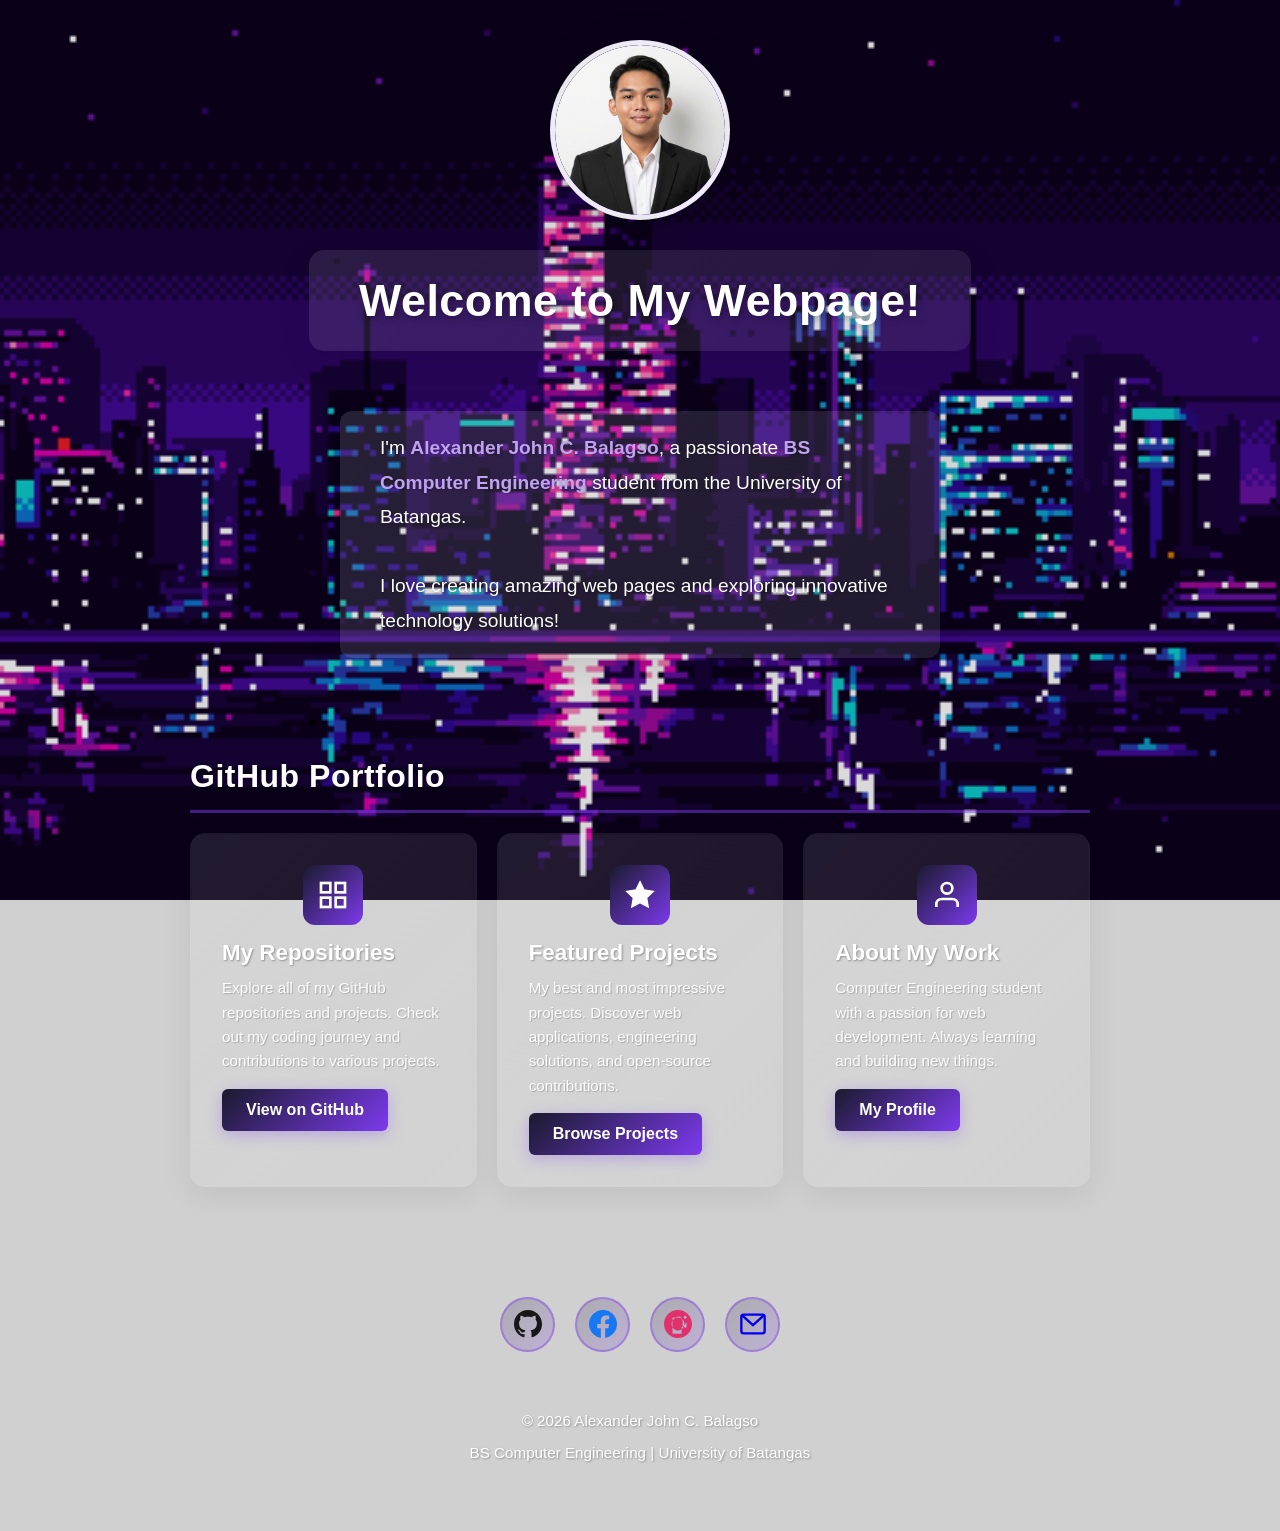
==== Pesonal Webpage/Personal.html @ c740ccb2 "Compiled Activity" ====
<!DOCTYPE html>
<html lang="en">
<head>
  <meta charset="UTF-8">
  <meta name="viewport" content="width=device-width, initial-scale=1.0">
  <title>Alexander John C. Balagso - Portfolio</title>
  <style>
    * {
      margin: 0;
      padding: 0;
      box-sizing: border-box;
    }

    body {
      font-family: "Segoe UI", sans-serif;
      background-image: url('CityViolet.gif');
      background-size: cover;
      background-position: center;
      background-attachment: fixed;
      color: #2c2c2c;
      background-color: #f5f5f5;
    }

    /* Animations */
    @keyframes fadeInDown {
      from {
        opacity: 0;
        transform: translateY(-30px);
      }
      to {
        opacity: 1;
        transform: translateY(0);
      }
    }

    @keyframes fadeInUp {
      from {
        opacity: 0;
        transform: translateY(30px);
      }
      to {
        opacity: 1;
        transform: translateY(0);
      }
    }

    @keyframes slideInLeft {
      from {
        opacity: 0;
        transform: translateX(-50px);
      }
      to {
        opacity: 1;
        transform: translateX(0);
      }
    }

    @keyframes slideInRight {
      from {
        opacity: 0;
        transform: translateX(50px);
      }
      to {
        opacity: 1;
        transform: translateX(0);
      }
    }

    @keyframes bounce {
      0%, 100% {
        transform: translateY(0);
      }
      50% {
        transform: translateY(-10px);
      }
    }

    @keyframes float {
      0%, 100% {
        transform: translateY(0px);
      }
      50% {
        transform: translateY(-20px);
      }
    }

    @keyframes glow {
      0%, 100% {
        box-shadow: 0 0 10px rgba(255, 107, 107, 0.3);
      }
      50% {
        box-shadow: 0 0 30px rgba(255, 107, 107, 0.6);
      }
    }

    .container {
      min-height: 100vh;
      display: flex;
      flex-direction: column;
      align-items: center;
      padding: 40px 20px;
      backdrop-filter: brightness(0.85);
    }

    /* Profile Section */
    .profile-section {
      display : flex;
      flex-direction: column;
      align-items: center;
      justify-content: center;
      text-align: center;
      margin-bottom: 40px;
      animation: fadeInDown 0.8s ease-out;
    }

    .profile-image-wrapper {
      margin-bottom: 30px;
      animation: float 3s ease-in-out infinite;
    }

    .profile-image {
      width: 180px;
      height: 180px;
      border-radius: 50%;
      border: 5px solid rgba(255, 255, 255, 0.9);
      object-fit: cover;
      box-shadow: 0 10px 40px rgba(0, 0, 0, 0.2);
      transition: transform 0.3s ease;
      background: linear-gradient(135deg, #1a1a2e 0%, #7c3aed 100%);
      display: flex;
      align-items: center;
      justify-content: center;
      font-size: 80px;
      position: relative;
      overflow: hidden;
    }

    .profile-image::after {
      content: '';
      position: absolute;
      width: 100%;
      height: 100%;
      background: linear-gradient(180deg, transparent 0%, rgba(0, 0, 0, 0.1) 100%);
    }

    .profile-image:hover {
      transform: scale(1.1);
      animation: glow 1.5s ease-in-out infinite;
      cursor: pointer;
    }



    .profile-image img {
      width: 100%;
      height: 100%;
      border-radius: 50%;
      object-fit: cover;
      position: relative;
      z-index: 1;
    }

    h1 {
      background: linear-gradient(135deg, rgba(255, 255, 255, 0.1), rgba(245, 245, 250, 0.08));
      display: inline-block;
      padding: 25px 50px;
      border-radius: 15px;
      font-size: 2.8em;
      color: #fff;
      text-shadow: 2px 2px 8px rgba(0, 0, 0, 0.4);
      margin-bottom: 20px;
      box-shadow: 0 8px 32px rgba(0, 0, 0, 0.1);
      animation: fadeInDown 0.8s ease-out 0.2s both;
      font-weight: 700;
      letter-spacing: 0.5px;
    }

    .intro-text {
      background: linear-gradient(135deg, rgba(255, 255, 255, 0.12), rgba(245, 245, 245, 0.1));
      display: inline-block;
      padding: 20px 40px;
      border-radius: 12px;
      font-size: 1.2em;
      line-height: 1.8;
      box-shadow: 0 8px 32px rgba(0, 0, 0, 0.1);
      margin-bottom: 30px;
      animation: fadeInUp 0.8s ease-out 0.4s both;
      max-width: 600px;
      color: #fff;
      text-shadow: 1px 1px 3px rgba(0, 0, 0, 0.3);
    }

    .highlight {
      color: #bfa3ef;
      font-weight: bold;
    }

    .program {
      color: #bfa3ef;
      font-weight: bold;
    }

    /* Portfolio Section */
    .portfolio-section {
      width: 100%;
      max-width: 900px;
      margin: 40px 0;
      animation: fadeInUp 0.8s ease-out 0.6s both;
    }

    .section-title {
      font-size: 2em;
      color: #fff;
      text-shadow: 2px 2px 4px rgba(0, 0, 0, 0.3);
      margin: 30px 0 20px;
      padding-bottom: 15px;
      border-bottom: 3px solid rgba(124, 58, 237, 0.5);
      font-weight: 600;
      letter-spacing: 0.5px;
    }

    .portfolio-cards {
      display: grid;
      grid-template-columns: repeat(auto-fit, minmax(280px, 1fr));
      gap: 20px;
      margin-bottom: 40px;
    }

    .portfolio-card {
      background: linear-gradient(135deg, rgba(255, 255, 255, 0.1), rgba(240, 245, 250, 0.08));
      padding: 30px;
      border-radius: 15px;
      box-shadow: 0 8px 32px rgba(0, 0, 0, 0.08);
      transition: all 0.3s ease;
      cursor: pointer;
      border: 2px solid transparent;
      backdrop-filter: blur(10px);
    }

    .portfolio-card:hover {
      transform: translateY(-8px);
      box-shadow: 0 15px 50px rgba(124, 58, 237, 0.15);
      border-color: #7c3aed;
      background: linear-gradient(135deg, rgba(255, 255, 255, 0.15), rgba(245, 248, 255, 0.12));
    }

    .card-icon {
      font-size: 40px;
      margin-bottom: 15px;
      width: 60px;
      height: 60px;
      display: flex;
      align-items: center;
      justify-content: center;
      margin-left: auto;
      margin-right: auto;
      background: linear-gradient(135deg, #1a1a2e 0%, #7c3aed 100%);
      border-radius: 12px;
      color: white;
    }

    .card-icon svg {
      width: 32px;
      height: 32px;
      color: white;
      stroke: white;
    }

    .card-title {
      font-size: 1.4em;
      color: #fff;
      margin-bottom: 10px;
      font-weight: bold;
      text-shadow: 1px 1px 2px rgba(0, 0, 0, 0.3);
    }

    .card-description {
      font-size: 0.95em;
      color: rgba(255, 255, 255, 0.95);
      margin-bottom: 15px;
      line-height: 1.6;
      text-shadow: 1px 1px 1px rgba(0, 0, 0, 0.2);
    }

    .card-link {
      display: inline-block;
      background: linear-gradient(135deg, #1a1a2e 0%, #7c3aed 100%);
      color: white;
      padding: 12px 24px;
      border-radius: 6px;
      text-decoration: none;
      transition: all 0.3s ease;
      font-weight: 600;
      border: none;
      cursor: pointer;
      box-shadow: 0 4px 15px rgba(124, 58, 237, 0.3);
    }

    .card-link:hover {
      transform: translateY(-2px);
      box-shadow: 0 8px 25px rgba(124, 58, 237, 0.5);
    }

    /* Social Links */
    .social-links {
      display: flex;
      gap: 20px;
      justify-content: center;
      align-items: center;
      flex-wrap: wrap;
      margin: 30px 0;
      animation: fadeInUp 0.8s ease-out 0.8s both;
    }

    .social-links a {
      display: inline-flex;
      align-items: center;
      justify-content: center;
      width: 55px;
      height: 55px;
      border-radius: 50%;
      background: linear-gradient(135deg, rgba(26, 26, 46, 0.2), rgba(124, 58, 237, 0.2));
      transition: all 0.3s ease;
      text-decoration: none;
      cursor: pointer;
      border: 2px solid rgba(124, 58, 237, 0.4);
      backdrop-filter: blur(10px);
    }

    .social-links a:hover {
      transform: translateY(-8px) scale(1.15);
      background: linear-gradient(135deg, rgba(26, 26, 46, 0.4), rgba(124, 58, 237, 0.4));
      border-color: rgba(124, 58, 237, 0.8);
      box-shadow: 0 10px 30px rgba(124, 58, 237, 0.3);
    }

    .social-links a svg {
      width: 28px;
      height: 28px;
      transition: filter 0.3s ease;
    }

    .social-links a:hover svg {
      filter: brightness(1.3);
    }

    footer {
      width: 100%;
      text-align: center;
      padding: 30px 20px;
      color: #fff;
      font-size: 0.95em;
      text-shadow: 1px 1px 2px rgba(0, 0, 0, 0.3);
      animation: fadeInUp 0.8s ease-out 1s both;
    }

    .footer-content {
      display: flex;
      flex-direction: column;
      align-items: center;
      gap: 15px;
    }

    @media (max-width: 768px) {
      .container {
        padding: 20px 15px;
      }

      h1 {
        font-size: 2em;
        padding: 20px 30px;
      }

      .intro-text {
        font-size: 1em;
        padding: 15px 25px;
      }

      .section-title {
        font-size: 1.6em;
      }

      .portfolio-cards {
        grid-template-columns: 1fr;
      }

      .profile-image {
        width: 150px;
        height: 150px;
        font-size: 60px;
      }

      .social-links a {
        width: 48px;
        height: 48px;
      }

      .social-links a svg {
        width: 24px;
        height: 24px;
      }
    }
  </style>
</head>
<body>
  <div class="container">
    <!-- Profile Section -->
    <div class="profile-section">
      <div class="profile-image-wrapper">
        <div class="profile-image">
          <!-- Place your profile image file (e.g., profile.jpg) in the same folder -->
          <img src="Profile.png" alt="Profile">
        </div>
      </div>
      <h1>Welcome to My Webpage!</h1>
    </div>

    <!-- Intro Text -->
    <div class="intro-text">
      <p>I'm <span class="highlight">Alexander John C. Balagso</span>, a passionate 
        <span class="program">BS Computer Engineering</span> student from the University of Batangas.<br>
        <br>I love creating amazing web pages and exploring innovative technology solutions!</p>
    </div>

    <!-- GitHub Portfolio Section -->
    <div class="portfolio-section">
      <h2 class="section-title">GitHub Portfolio</h2>
      <div class="portfolio-cards">
        <div class="portfolio-card">
          <div class="card-icon">
            <svg viewBox="0 0 24 24" fill="none" stroke="currentColor" stroke-width="2">
              <rect x="3" y="3" width="7" height="7"></rect>
              <rect x="14" y="3" width="7" height="7"></rect>
              <rect x="14" y="14" width="7" height="7"></rect>
              <rect x="3" y="14" width="7" height="7"></rect>
            </svg>
          </div>
          <div class="card-title">My Repositories</div>
          <div class="card-description">
            Explore all of my GitHub repositories and projects. Check out my coding journey and contributions to various projects.
          </div>
          <a href="https://github.com/Comp-Alex?tab=repositories" target="_blank" class="card-link">View on GitHub</a>
        </div>
        <div class="portfolio-card">
          <div class="card-icon">
            <svg viewBox="0 0 24 24" fill="currentColor">
              <path d="M12 2l3.09 6.26L22 9.27l-5 4.87 1.18 6.88L12 17.77l-6.18 3.25L7 14.14 2 9.27l6.91-1.01L12 2z"/>
            </svg>
          </div>
          <div class="card-title">Featured Projects</div>
          <div class="card-description">
            My best and most impressive projects. Discover web applications, engineering solutions, and open-source contributions.
          </div>
          <a href="https://github.com/Comp-Alex/LabScentique" target="_blank" class="card-link">Browse Projects</a>
        </div>
        <div class="portfolio-card">
          <div class="card-icon">
            <svg viewBox="0 0 24 24" fill="none" stroke="currentColor" stroke-width="2">
              <path d="M20 21v-2a4 4 0 0 0-4-4H8a4 4 0 0 0-4 4v2"></path>
              <circle cx="12" cy="7" r="4"></circle>
            </svg>
          </div>
          <div class="card-title">About My Work</div>
          <div class="card-description">
            Computer Engineering student with a passion for web development. Always learning and building new things.
          </div>
          <a href="https://github.com/Comp-Alex" target="_blank" class="card-link">My Profile</a>
        </div>
      </div>
    </div>

    <!-- Social Links -->
    <div class="social-links">
      <a href="https://github.com/Comp-Alex" target="_blank" title="GitHub">
        <svg viewBox="0 0 24 24" fill="#181717" xmlns="http://www.w3.org/2000/svg">
          <path d="M12 0c-6.626 0-12 5.373-12 12 0 5.302 3.438 9.8 8.207 11.387.599.111.793-.261.793-.577v-2.234c-3.338.726-4.033-1.416-4.033-1.416-.546-1.387-1.333-1.756-1.333-1.756-1.089-.745.083-.729.083-.729 1.205.084 1.839 1.237 1.839 1.237 1.07 1.834 2.807 1.304 3.492.997.107-.775.418-1.305.762-1.604-2.665-.305-5.467-1.334-5.467-5.931 0-1.311.469-2.381 1.236-3.221-.124-.303-.535-1.524.117-3.176 0 0 1.008-.322 3.301 1.23.957-.266 1.983-.399 3.003-.404 1.02.005 2.047.138 3.006.404 2.291-1.552 3.297-1.23 3.297-1.23.653 1.653.242 2.874.118 3.176.77.84 1.235 1.911 1.235 3.221 0 4.609-2.807 5.624-5.479 5.921.43.372.823 1.102.823 2.222v3.293c0 .319.192.694.801.576 4.765-1.589 8.199-6.086 8.199-11.386 0-6.627-5.373-12-12-12z"/>
        </svg>
      </a>
      <a href="https://www.facebook.com/Alexsu19" target="_blank" title="Facebook">
        <svg viewBox="0 0 24 24" fill="#1877F2" xmlns="http://www.w3.org/2000/svg">
          <path d="M24 12.073c0-6.627-5.373-12-12-12s-12 5.373-12 12c0 5.99 4.388 10.954 10.125 11.854v-8.385H7.078v-3.47h3.047V9.43c0-3.007 1.792-4.669 4.533-4.669 1.312 0 2.686.235 2.686.235v2.953H15.83c-1.491 0-1.956.925-1.956 1.874v2.25h3.328l-.532 3.47h-2.796v8.385C19.612 23.027 24 18.062 24 12.073z"/>
        </svg>
      </a>
      <a href="https://www.instagram.com/alexander_balagso" target="_blank" title="Instagram">
        <svg viewBox="0 0 24 24" fill="#E1306C" xmlns="http://www.w3.org/2000/svg">
          <path d="M12 0C5.373 0 0 5.373 0 12s5.373 12 12 12 12-5.373 12-12S18.627 0 12 0m5.521 12c0 3.065-2.456 5.521-5.521 5.521s-5.521-2.456-5.521-5.521 2.456-5.521 5.521-5.521 5.521 2.456 5.521 5.521m1.886-5.729c0 .715-.58 1.295-1.295 1.295-.715 0-1.295-.58-1.295-1.295 0-.715.58-1.295 1.295-1.295.715 0 1.295.58 1.295 1.295m2.249 1.307h-2.234v5.939c0 1.089-.296 1.688-1.003 1.688-.593 0-.939-.354-1.088-.702h-2.197v5.851H7.28V6.374h2.232v.844a3.136 3.136 0 0 1 2.832-1.551c2.063 0 3.608 1.349 3.608 4.256v4.955z"/>
        </svg>
      </a>
      <a href="mailto:alexanderjohnbalagso8@gmail.com" target="_blank" title="Gmail">
        <svg viewBox="0 0 24 24" fill="none" stroke="currentColor" stroke-width="2">
          <rect x="2" y="4" width="20" height="16" rx="2"></rect>
          <path d="M22 4 L12 13 L2 4"></path>
        </svg>
      </a>
    </div>

    <!-- Footer -->
    <footer>
      <div class="footer-content">
        <div>© 2026 Alexander John C. Balagso</div>
        <div>BS Computer Engineering | University of Batangas</div>
      </div>
    </footer>
  </div>

  <script>
    function loadProfileImage(event) {
      const file = event.target.files[0];
      if (file) {
        const reader = new FileReader();
        reader.onload = function(e) {
          const profileImg = document.getElementById('profileImg');
          profileImg.src = e.target.result;
          profileImg.style.display = 'block';
          
          // Save to localStorage
          localStorage.setItem('profileImage', e.target.result);
        };
        reader.readAsDataURL(file);
      }
    }

    // Load profile image from localStorage on page load
    window.addEventListener('load', function() {
      const savedImage = localStorage.getItem('profileImage');
      if (savedImage) {
        const profileImg = document.getElementById('profileImg');
        profileImg.src = savedImage;
        profileImg.style.display = 'block';
      }
    });
  </script>
</body>
</html>
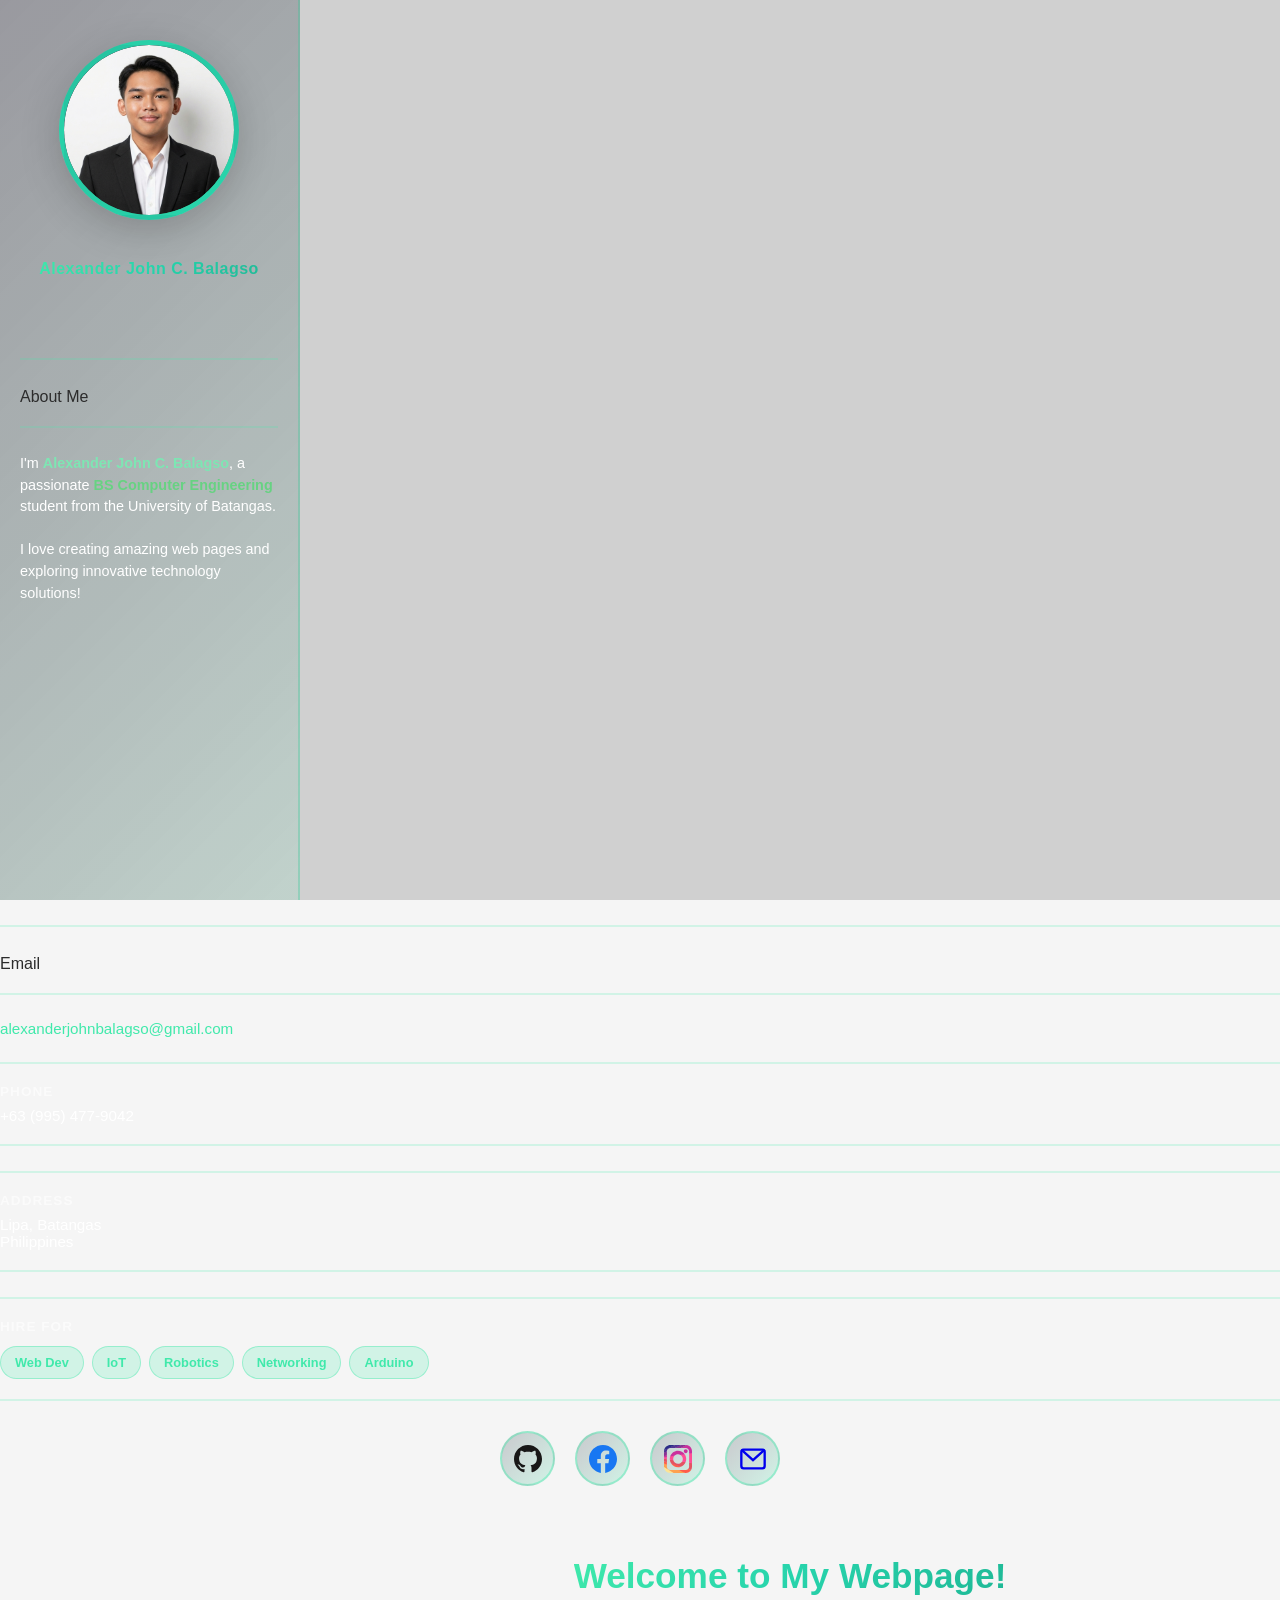
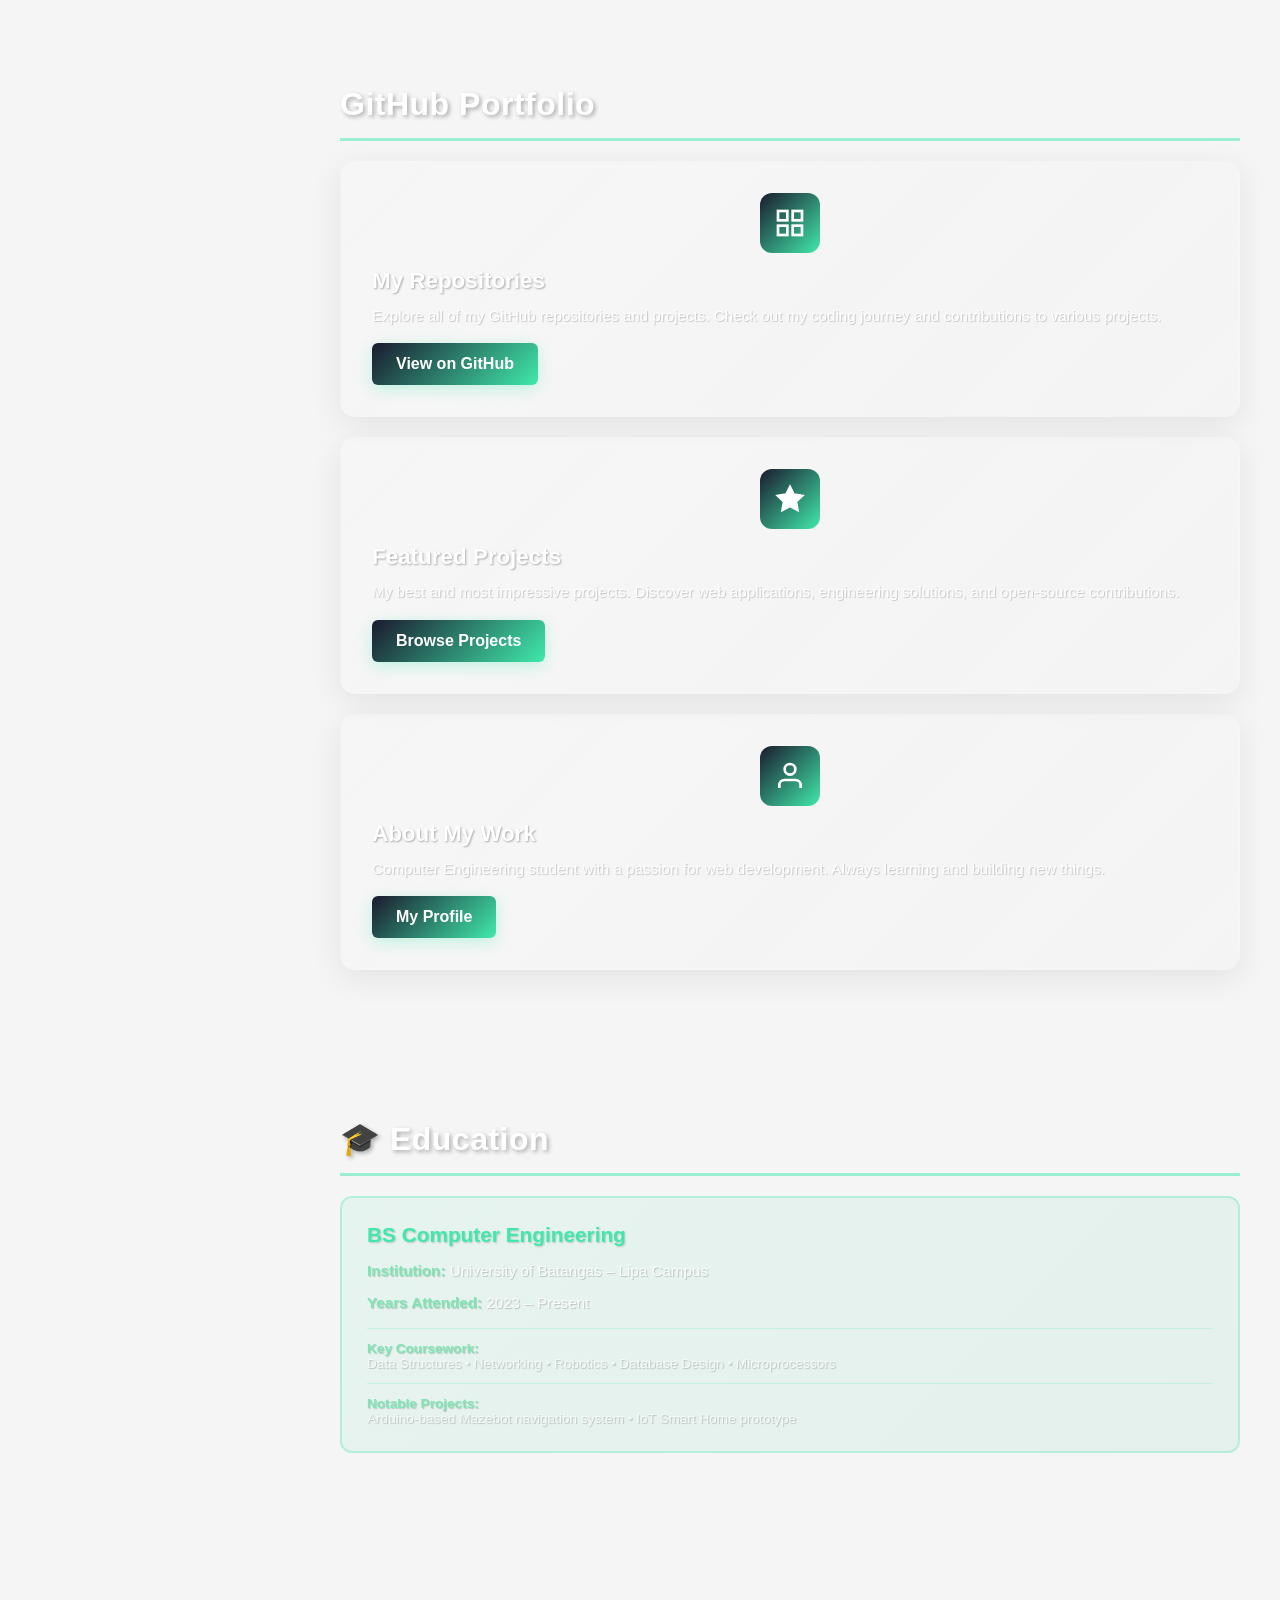
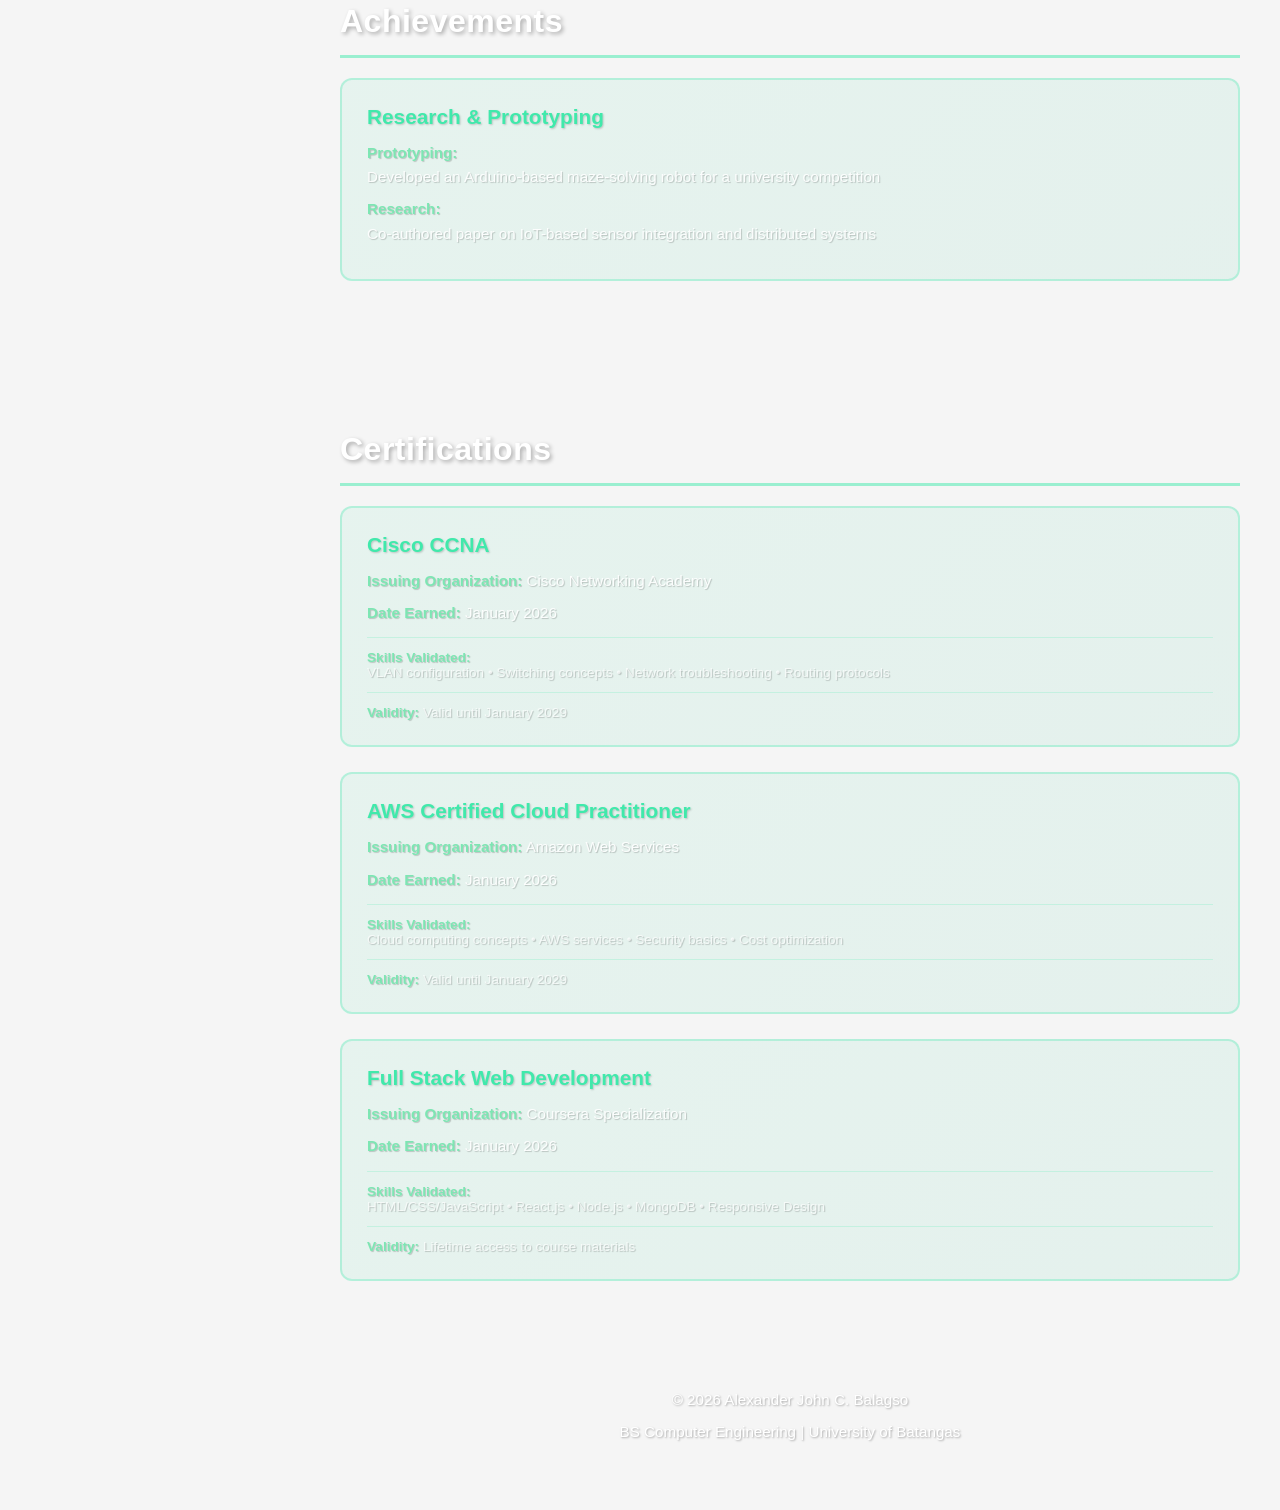
==== commit b15d22c6: "UI changes and Personal info update" ====
--- a/Pesonal Webpage/Personal.html
+++ b/Pesonal Webpage/Personal.html
@@ -13,7 +13,7 @@
 
     body {
       font-family: "Segoe UI", sans-serif;
-      background-image: url('CityViolet.gif');
+      background-image: url('Green3D.gif');
       background-size: cover;
       background-position: center;
       background-attachment: fixed;
@@ -86,20 +86,82 @@
 
     @keyframes glow {
       0%, 100% {
-        box-shadow: 0 0 10px rgba(255, 107, 107, 0.3);
+        box-shadow: 0 0 10px rgba(84, 179, 131, 0.3);
       }
       50% {
-        box-shadow: 0 0 30px rgba(255, 107, 107, 0.6);
+        box-shadow: 0 0 30px rgba(49, 162, 111, 0.6);
       }
     }
 
     .container {
+      min-height: 100vh;
+      display: flex;
+      backdrop-filter: brightness(0.85);
+    }
+
+    /* Sidebar */
+    .sidebar {
+      width: 300px;
+      min-height: 100vh;
+      position: flexed;
+      flex-direction: column;
+      overflow-y: auto;
+      left: 0;
+      top: 0;
+      overflow-y: auto;
+      padding: 40px 20px;
+      background: linear-gradient(135deg, rgba(26, 26, 46, 0.3), rgba(64, 233, 171, 0.1));
+      border-right: 2px solid rgba(64, 233, 171, 0.3);
+      backdrop-filter: blur(10px);
+      z-index: 100;
+      display: flex;
+      flex-direction: column;
+    }
+
+    .sidebar::-webkit-scrollbar {
+      width: 6px;
+    }
+
+    .sidebar::-webkit-scrollbar-track {
+      background: transparent;
+    }
+
+    .sidebar::-webkit-scrollbar-thumb {
+      background: rgba(64, 233, 171, 0.3);
+      border-radius: 3px;
+    }
+
+    .sidebar::-webkit-scrollbar-thumb:hover {
+      background: rgba(64, 233, 171, 0.5);
+    }
+
+    /* Main Content */
+    .main-content {
+      margin-left: 300px;
+      width: calc(100% - 300px);
       min-height: 100vh;
       display: flex;
       flex-direction: column;
       align-items: center;
       padding: 40px 20px;
-      backdrop-filter: brightness(0.85);
+      overflow-y: auto;
+    }
+
+    .main-content::-webkit-scrollbar {
+      width: 8px;
+    }
+
+    .main-content::-webkit-scrollbar-track {
+      background: transparent;
+    }
+
+    .main-content::-webkit-scrollbar-thumb {
+      background: rgba(64, 233, 171, 0.3);
+      border-radius: 4px;
+    }
+
+    .main-content::-webkit-scrollbar-thumb:hover {
+      background: rgba(64, 233, 171, 0.5);
     }
 
     /* Profile Section */
@@ -109,8 +171,11 @@
       align-items: center;
       justify-content: center;
       text-align: center;
-      margin-bottom: 40px;
       animation: fadeInDown 0.8s ease-out;
+    }
+
+    .sidebar .profile-section {
+      margin-bottom: 30px;
     }
 
     .profile-image-wrapper {
@@ -122,11 +187,11 @@
       width: 180px;
       height: 180px;
       border-radius: 50%;
-      border: 5px solid rgba(255, 255, 255, 0.9);
+      border: 5px solid rgba(39, 212, 172, 0.9);
       object-fit: cover;
       box-shadow: 0 10px 40px rgba(0, 0, 0, 0.2);
       transition: transform 0.3s ease;
-      background: linear-gradient(135deg, #1a1a2e 0%, #7c3aed 100%);
+      background: linear-gradient(135deg, #1a1a2e 0%, #40e9ab 100%);
       display: flex;
       align-items: center;
       justify-content: center;
@@ -161,18 +226,117 @@
     }
 
     h1 {
-      background: linear-gradient(135deg, rgba(255, 255, 255, 0.1), rgba(245, 245, 250, 0.08));
+      background: transparent;
       display: inline-block;
       padding: 25px 50px;
       border-radius: 15px;
       font-size: 2.8em;
-      color: #fff;
-      text-shadow: 2px 2px 8px rgba(0, 0, 0, 0.4);
+      background: linear-gradient(135deg, #40e9ab 0%, #27d4ac 50%, #1fb896 100%);
+      -webkit-background-clip: text;
+      -webkit-text-fill-color: transparent;
+      background-clip: text;
+      text-shadow: none;
       margin-bottom: 20px;
-      box-shadow: 0 8px 32px rgba(0, 0, 0, 0.1);
+      box-shadow: none;
       animation: fadeInDown 0.8s ease-out 0.2s both;
       font-weight: 700;
       letter-spacing: 0.5px;
+    }
+
+    .sidebar h1 {
+      font-size: 1em;
+      padding: 10px 0;
+      margin-bottom: 15px;
+      white-space: nowrap;
+      overflow: hidden;
+      text-overflow: ellipsis;
+    }
+
+    /* Sidebar Info */
+    .sidebar-info {
+      margin: 25px 0;
+      padding: 20px 0;
+      border-top: 2px solid rgba(64, 233, 171, 0.2);
+      border-bottom: 2px solid rgba(64, 233, 171, 0.2);
+    }
+
+    .sidebar-info:first-of-type {
+      border-top: none;
+    }
+
+    .info-label {
+      font-size: 0.85em;
+      color: rgba(255, 255, 255, 0.6);
+      text-transform: uppercase;
+      letter-spacing: 1px;
+      margin-bottom: 8px;
+      font-weight: 600;
+    }
+
+    .info-content {
+      font-size: 0.95em;
+      color: #fff;
+      word-break: break-word;
+    }
+
+    .info-content a {
+      color: #40e9ab;
+      text-decoration: none;
+      transition: color 0.3s ease;
+    }
+
+    .info-content a:hover {
+      color: #7de6b3;
+      text-decoration: underline;
+    }
+
+    .hire-tags {
+      margin-top: 25px;
+    }
+
+    .hire-tags .info-label {
+      margin-bottom: 12px;
+    }
+
+    .tag-list {
+      display: flex;
+      flex-wrap: wrap;
+      gap: 8px;
+    }
+
+    .hire-tag {
+      background: rgba(64, 233, 171, 0.2);
+      border: 1px solid rgba(64, 233, 171, 0.4);
+      color: #40e9ab;
+      padding: 8px 14px;
+      border-radius: 20px;
+      font-size: 0.8em;
+      font-weight: 600;
+      transition: all 0.3s ease;
+    }
+
+    .hire-tag:hover {
+      background: rgba(64, 233, 171, 0.35);
+      border-color: rgba(64, 233, 171, 0.7);
+      box-shadow: 0 0 15px rgba(64, 233, 171, 0.2);
+    }
+
+    /* Sidebar Social Links */
+    .sidebar .social-links {
+      margin-top: 25px;
+      margin-bottom: 0;
+      animation: none;
+      gap: 12px;
+    }
+
+    .sidebar .social-links a {
+      width: 45px;
+      height: 45px;
+    }
+
+    .sidebar .social-links a svg {
+      width: 22px;
+      height: 22px;
     }
 
     .intro-text {
@@ -191,12 +355,12 @@
     }
 
     .highlight {
-      color: #bfa3ef;
+      color: #7de6b3;
       font-weight: bold;
     }
 
     .program {
-      color: #bfa3ef;
+      color: #67d282;
       font-weight: bold;
     }
 
@@ -214,16 +378,28 @@
       text-shadow: 2px 2px 4px rgba(0, 0, 0, 0.3);
       margin: 30px 0 20px;
       padding-bottom: 15px;
-      border-bottom: 3px solid rgba(124, 58, 237, 0.5);
+      border-bottom: 3px solid rgba(64, 233, 171, 0.5);
       font-weight: 600;
       letter-spacing: 0.5px;
     }
 
     .portfolio-cards {
       display: grid;
-      grid-template-columns: repeat(auto-fit, minmax(280px, 1fr));
+      grid-template-columns: 1fr;
       gap: 20px;
       margin-bottom: 40px;
+    }
+
+    .portfolio-cards .portfolio-card:nth-child(1) {
+      transform: rotate(0deg);
+    }
+
+    .portfolio-cards .portfolio-card:nth-child(2) {
+      transform: rotate(0deg);
+    }
+
+    .portfolio-cards .portfolio-card:nth-child(3) {
+      transform: rotate(0deg);
     }
 
     .portfolio-card {
@@ -239,8 +415,8 @@
 
     .portfolio-card:hover {
       transform: translateY(-8px);
-      box-shadow: 0 15px 50px rgba(124, 58, 237, 0.15);
-      border-color: #7c3aed;
+      box-shadow: 0 15px 50px rgba(64, 233, 171, 0.15);
+      border-color: #40e9ab;
       background: linear-gradient(135deg, rgba(255, 255, 255, 0.15), rgba(245, 248, 255, 0.12));
     }
 
@@ -254,7 +430,7 @@
       justify-content: center;
       margin-left: auto;
       margin-right: auto;
-      background: linear-gradient(135deg, #1a1a2e 0%, #7c3aed 100%);
+      background: linear-gradient(135deg, #1a1a2e 0%, #40e9ab 100%);
       border-radius: 12px;
       color: white;
     }
@@ -284,7 +460,7 @@
 
     .card-link {
       display: inline-block;
-      background: linear-gradient(135deg, #1a1a2e 0%, #7c3aed 100%);
+      background: linear-gradient(135deg, #1a1a2e 0%, #40e9ab 100%);
       color: white;
       padding: 12px 24px;
       border-radius: 6px;
@@ -293,12 +469,12 @@
       font-weight: 600;
       border: none;
       cursor: pointer;
-      box-shadow: 0 4px 15px rgba(124, 58, 237, 0.3);
+      box-shadow: 0 4px 15px rgba(64, 233, 171, 0.3);
     }
 
     .card-link:hover {
       transform: translateY(-2px);
-      box-shadow: 0 8px 25px rgba(124, 58, 237, 0.5);
+      box-shadow: 0 8px 25px rgba(64, 233, 171, 0.5);
     }
 
     /* Social Links */
@@ -319,19 +495,19 @@
       width: 55px;
       height: 55px;
       border-radius: 50%;
-      background: linear-gradient(135deg, rgba(26, 26, 46, 0.2), rgba(124, 58, 237, 0.2));
+      background: linear-gradient(135deg, rgba(26, 26, 46, 0.2), rgba(64, 233, 171, 0.2));
       transition: all 0.3s ease;
       text-decoration: none;
       cursor: pointer;
-      border: 2px solid rgba(124, 58, 237, 0.4);
+      border: 2px solid rgba(64, 233, 171, 0.4);
       backdrop-filter: blur(10px);
     }
 
     .social-links a:hover {
       transform: translateY(-8px) scale(1.15);
-      background: linear-gradient(135deg, rgba(26, 26, 46, 0.4), rgba(124, 58, 237, 0.4));
-      border-color: rgba(124, 58, 237, 0.8);
-      box-shadow: 0 10px 30px rgba(124, 58, 237, 0.3);
+      background: linear-gradient(135deg, rgba(26, 26, 46, 0.4), rgba(64, 233, 171, 0.4));
+      border-color: rgba(64, 233, 171, 0.8);
+      box-shadow: 0 10px 30px rgba(64, 233, 171, 0.3);
     }
 
     .social-links a svg {
@@ -361,9 +537,129 @@
       gap: 15px;
     }
 
+    /* Detail Sections */
+    .detail-section {
+      width: 100%;
+      max-width: 900px;
+      margin: 40px 0;
+      animation: fadeInUp 0.8s ease-out 0.6s both;
+    }
+
+    .detail-cards {
+      display: grid;
+      grid-template-columns: 1fr;
+      gap: 20px;
+      margin-bottom: 40px;
+    }
+
+    .detail-cards .detail-card:nth-child(1) {
+      transform: rotate( 0deg);
+    }
+
+    .detail-cards .detail-card:nth-child(2) {
+      transform: rotate( 0deg);
+    }
+
+    .detail-cards .detail-card:nth-child(3) {
+      transform: rotate(0deg);
+    }
+
+    .certifications-cards {
+      display: grid;
+      grid-template-columns: 1fr;
+      gap: 25px;
+      margin-bottom: 40px;
+    }
+
+    .certifications-cards .detail-card:nth-child(1) {
+      transform: rotate( 0deg);
+    }
+
+    .certifications-cards .detail-card:nth-child(2) {
+      transform: rotate( 0deg);
+    }
+
+    .certifications-cards .detail-card:nth-child(3) {
+      transform: rotate(0deg);
+    }
+
+    .detail-card {
+      background: linear-gradient(135deg, rgba(64, 233, 171, 0.08), rgba(40, 200, 150, 0.08));
+      border: 2px solid rgba(64, 233, 171, 0.3);
+      padding: 25px;
+      border-radius: 12px;
+      backdrop-filter: blur(10px);
+      transition: all 0.3s ease;
+      cursor: pointer;
+    }
+
+    .detail-card:hover {
+      transform: translateY(-5px);
+      border-color: rgba(64, 233, 171, 0.6);
+      background: linear-gradient(135deg, rgba(64, 233, 171, 0.12), rgba(40, 200, 150, 0.12));
+      box-shadow: 0 10px 40px rgba(64, 233, 171, 0.15);
+    }
+
+    .detail-card h3 {
+      font-size: 1.3em;
+      color: #40e9ab;
+      margin-bottom: 12px;
+      font-weight: 700;
+      text-shadow: 1px 1px 2px rgba(0, 0, 0, 0.2);
+    }
+
+    .detail-card p {
+      font-size: 0.95em;
+      color: rgba(255, 255, 255, 0.9);
+      margin-bottom: 8px;
+      line-height: 1.6;
+      text-shadow: 1px 1px 1px rgba(0, 0, 0, 0.2);
+    }
+
+    .detail-card strong {
+      color: #7de6b3;
+      font-weight: 600;
+    }
+
+    .detail-label {
+      font-size: 0.85em;
+      color: rgba(255, 255, 255, 0.7);
+      margin-top: 12px;
+      padding-top: 12px;
+      border-top: 1px solid rgba(64, 233, 171, 0.2);
+      text-shadow: 1px 1px 1px rgba(0, 0, 0, 0.2);
+    }
+
+    .badge {
+      display: inline-block;
+      background: rgba(64, 233, 171, 0.2);
+      border: 1px solid rgba(64, 233, 171, 0.4);
+      color: #40e9ab;
+      padding: 6px 12px;
+      border-radius: 20px;
+      font-size: 0.85em;
+      margin: 5px 5px 5px 0;
+      font-weight: 600;
+    }
+
     @media (max-width: 768px) {
+      .sidebar {
+        width: 100%;
+        height: auto;
+        position: static;
+        padding: 20px 15px;
+        border-right: none;
+        border-bottom: 2px solid rgba(64, 233, 171, 0.3);
+      }
+
+      .main-content {
+        margin-left: 0;
+        width: 100%;
+        padding: 20px 15px;
+      }
+
       .container {
-        padding: 20px 15px;
+        flex-direction: column;
       }
 
       h1 {
@@ -371,6 +667,10 @@
         padding: 20px 30px;
       }
 
+      .sidebar h1 {
+        font-size: 1.4em;
+      }
+
       .intro-text {
         font-size: 1em;
         padding: 15px 25px;
@@ -381,6 +681,14 @@
       }
 
       .portfolio-cards {
+        grid-template-columns: 1fr;
+      }
+
+      .detail-cards {
+        grid-template-columns: 1fr;
+      }
+
+      .certifications-cards {
         grid-template-columns: 1fr;
       }
 
@@ -404,28 +712,134 @@
 </head>
 <body>
   <div class="container">
-    <!-- Profile Section -->
-    <div class="profile-section">
-      <div class="profile-image-wrapper">
-        <div class="profile-image">
-          <!-- Place your profile image file (e.g., profile.jpg) in the same folder -->
-          <img src="Profile.png" alt="Profile">
-        </div>
-      </div>
-      <h1>Welcome to My Webpage!</h1>
-    </div>
-
-    <!-- Intro Text -->
-    <div class="intro-text">
-      <p>I'm <span class="highlight">Alexander John C. Balagso</span>, a passionate 
-        <span class="program">BS Computer Engineering</span> student from the University of Batangas.<br>
-        <br>I love creating amazing web pages and exploring innovative technology solutions!</p>
-    </div>
-
-    <!-- GitHub Portfolio Section -->
-    <div class="portfolio-section">
-      <h2 class="section-title">GitHub Portfolio</h2>
-      <div class="portfolio-cards">
+    <!-- Sidebar -->
+    <aside class="sidebar">
+      <!-- Profile Section -->
+      <div class="profile-section">
+        <div class="profile-image-wrapper">
+          <div class="profile-image">
+            <img src="Profile.png" alt="Profile">
+          </div>
+        </div>
+        <h1>Alexander John C. Balagso</h1>
+      </div>
+
+      <!-- About Me -->
+      <div class="sidebar-info">
+        <div class="info-label"></div>About Me</div>
+        <div class="info-content" style="font-size: 0.9em; line-height: 1.5;">
+          I'm <span class="highlight">Alexander John C. Balagso</span>, a passionate <span class="program">BS Computer Engineering</span> student from the University of Batangas.<br><br>I love creating amazing web pages and exploring innovative technology solutions!
+        </div>
+      </div>
+
+      <!-- Contact Info -->
+      <div class="sidebar-info">
+        <div class="info-label"></div>Email</div>
+        <div class="info-content">
+          <a href="mailto:alexanderjohnbalagso@gmail.com">alexanderjohnbalagso@gmail.com</a>
+        </div>
+      </div>
+
+      <div class="sidebar-info">
+        <div class="info-label">Phone</div>
+        <div class="info-content">+63 (995) 477-9042</div>
+      </div>
+
+      <!-- Address -->
+      <div class="sidebar-info">
+        <div class="info-label">Address</div>
+        <div class="info-content">
+          Lipa, Batangas<br>
+          Philippines
+        </div>
+      </div>
+
+      <!-- Hire Tags -->
+      <div class="sidebar-info hire-tags">
+        <div class="info-label">Hire For</div>
+        <div class="tag-list">
+          <div class="hire-tag">Web Dev</div>
+          <div class="hire-tag">IoT</div>
+          <div class="hire-tag">Robotics</div>
+          <div class="hire-tag">Networking</div>
+          <div class="hire-tag">Arduino</div>
+        </div>
+      </div>
+
+      <!-- Social Links -->
+      <div class="social-links">
+        <a href="https://github.com/Comp-Alex" target="_blank" title="GitHub">
+          <svg viewBox="0 0 24 24" fill="#181717" xmlns="http://www.w3.org/2000/svg">
+            <path d="M12 0c-6.626 0-12 5.373-12 12 0 5.302 3.438 9.8 8.207 11.387.599.111.793-.261.793-.577v-2.234c-3.338.726-4.033-1.416-4.033-1.416-.546-1.387-1.333-1.756-1.333-1.756-1.089-.745.083-.729.083-.729 1.205.084 1.839 1.237 1.839 1.237 1.07 1.834 2.807 1.304 3.492.997.107-.775.418-1.305.762-1.604-2.665-.305-5.467-1.334-5.467-5.931 0-1.311.469-2.381 1.236-3.221-.124-.303-.535-1.524.117-3.176 0 0 1.008-.322 3.301 1.23.957-.266 1.983-.399 3.003-.404 1.02.005 2.047.138 3.006.404 2.291-1.552 3.297-1.23 3.297-1.23.653 1.653.242 2.874.118 3.176.77.84 1.235 1.911 1.235 3.221 0 4.609-2.807 5.624-5.479 5.921.43.372.823 1.102.823 2.222v3.293c0 .319.192.694.801.576 4.765-1.589 8.199-6.086 8.199-11.386 0-6.627-5.373-12-12-12z"/>
+          </svg>
+        </a>
+        <a href="https://www.facebook.com/Alexsu19" target="_blank" title="Facebook">
+          <svg viewBox="0 0 24 24" fill="#1877F2" xmlns="http://www.w3.org/2000/svg">
+            <path d="M24 12.073c0-6.627-5.373-12-12-12s-12 5.373-12 12c0 5.99 4.388 10.954 10.125 11.854v-8.385H7.078v-3.47h3.047V9.43c0-3.007 1.792-4.669 4.533-4.669 1.312 0 2.686.235 2.686.235v2.953H15.83c-1.491 0-1.956.925-1.956 1.874v2.25h3.328l-.532 3.47h-2.796v8.385C19.612 23.027 24 18.062 24 12.073z"/>
+          </svg>
+        </a>
+        <a href="https://www.instagram.com/alexander_balagso" target="_blank" title="Instagram">
+          <svg viewBox="0 0 512 512" xmlns="http://www.w3.org/2000/svg">
+            <path style="fill:#FDE494;" d="M114.759,512h61.103l-96.414-61.793L0.198,403.898C3.659,464.09,53.716,512,114.759,512z"/>
+            <path style="fill:#FEA150;" d="M335.448,476.69l-69.006-17.655H114.759c-34.072,0-61.793-27.721-61.793-61.793v-33.876
+            	l-26.483-28.42L0,339.628v57.613c0,2.236,0.072,4.454,0.198,6.657L175.862,512h208.767L335.448,476.69z"/>
+            <path style="fill:#FF5D4A;" d="M441.655,440.14c-11.244,11.637-26.993,18.894-44.414,18.894H266.442L384.629,512h12.612
+            	c41.202,0,77.396-21.829,97.64-54.527l-27.022-16.094L441.655,440.14z"/>
+            <path style="fill:#E45261;" d="M459.034,326.014v71.228c0,16.652-6.633,31.775-17.379,42.899l53.227,17.333
+            	C505.728,439.954,512,419.318,512,397.241v-62.805l-27.396-15.391L459.034,326.014z"/>
+            <polygon style="fill:#FF4D95;" points="512,149.19 483.797,142.474 459.034,157.3 459.034,326.014 512,334.436 "/>
+            <path style="fill:#CB319C;" d="M512,114.759c0-57.633-42.708-105.473-98.136-113.55L344.43,30.101l-35.183,22.865h87.994
+            	c34.072,0,61.793,27.721,61.793,61.793V157.3L512,149.19V114.759z"/>
+            <path style="fill:#8A3293;" d="M317.732,0l-65.682,24.636l-51.805,28.33h109.002L413.864,1.208C408.435,0.417,402.887,0,397.241,0
+            	H317.732z"/>
+            <path style="fill:#FF5D4A;" d="M256,406.069c18.358,0,35.954-3.32,52.226-9.38l-86.02-39.047l-91.178-18.657
+            	C157.946,379.39,203.913,406.069,256,406.069z"/>
+            <path style="fill:#E45261;" d="M329.153,305.358c-15.883,23.465-42.748,38.918-73.153,38.918c-40.273,0-74.308-27.118-84.867-64.046
+            	l-23.682-14.801l-40.847,4.538c2.353,25.345,11.014,48.887,24.425,69.017l177.198,57.705c38.303-14.264,69.237-43.757,85.458-81.068
+            	l-31.753-16.085L329.153,305.358z"/>
+            <g>
+            	<path style="fill:#FF4D95;" d="M167.724,256c0-21.878,8.018-41.907,21.247-57.346l-37.658-5.268l-38.25,16.892
+            		c-4.625,14.422-7.132,29.784-7.132,45.722c0,4.712,0.244,9.365,0.671,13.966l64.53,10.262
+            		C168.929,272.524,167.724,264.403,167.724,256z"/>
+            	<path style="fill:#FF4D95;" d="M406.069,256c0-32.138-10.159-61.946-27.428-86.39l-37.397-5.308l-38.418,16.917
+            		c24.873,15.631,41.45,43.298,41.45,74.781c0,18.27-5.58,35.261-15.123,49.358l64.531,10.262
+            		C401.634,297.334,406.069,277.18,406.069,256z"/>
+            </g>
+            <g>
+            	<path style="fill:#CB319C;" d="M256,167.724c17.194,0,33.242,4.959,46.826,13.495l75.815-11.609
+            		c-27.196-38.493-72.03-63.679-122.641-63.679c-66.81,0-123.554,43.889-142.937,104.345l75.908-11.624
+            		C205.173,179.742,229.203,167.724,256,167.724z"/>
+            	<path style="fill:#CB319C;" d="M397.241,150.069c19.47,0,35.31-15.84,35.31-35.31s-15.84-35.31-35.31-35.31
+            		c-19.47,0-35.31,15.84-35.31,35.31S377.771,150.069,397.241,150.069z"/>
+            </g>
+            <polygon style="fill:#FF5D4A;" points="52.966,313.564 27.47,300.847 0,296.316 0,339.629 52.966,363.366 "/>
+            <polygon style="fill:#E45261;" points="0,253.014 0,296.316 52.966,313.564 52.966,261.437 25.446,251.543 "/>
+            <polygon style="fill:#FF4D95;" points="52.966,219.479 25.749,219.233 0,227.59 0,253.014 52.966,261.437 "/>
+            <polygon style="fill:#CB319C;" points="52.966,179.757 24.911,182.603 0,205.962 0,227.59 52.966,219.479 "/>
+            <polygon style="fill:#8A3293;" points="0,205.962 52.966,179.757 52.966,119.362 21.9,122.333 0,143.241 "/>
+            <path style="fill:#523494;" d="M205.059,0L84.206,46.481L1.387,96.928C0.477,102.741,0,108.695,0,114.759v28.482l52.966-23.878
+            	v-4.605c0-34.072,27.721-61.793,61.793-61.793h85.487L317.732,0H205.059z"/>
+            <path style="fill:#2D2D87;" d="M114.759,0C57.545,0,9.978,42.088,1.387,96.928L205.059,0H114.759z"/>
+          </svg>
+        </a>
+        <a href="mailto:alexanderjohnbalagso@gmail.com" target="_blank" title="Gmail">
+          <svg viewBox="0 0 24 24" fill="none" stroke="currentColor" stroke-width="2">
+            <rect x="2" y="4" width="20" height="16" rx="2"></rect>
+            <path d="M22 4 L12 13 L2 4"></path>
+          </svg>
+        </a>
+      </div>
+    </aside>
+
+    <!-- Main Content -->
+    <div class="main-content">
+      <!-- Welcome Title -->
+      <h2 style="font-size: 2.2em; margin-bottom: 20px; background: linear-gradient(135deg, #40e9ab 0%, #27d4ac 50%, #1fb896 100%); -webkit-background-clip: text; -webkit-text-fill-color: transparent; background-clip: text; animation: fadeInDown 0.8s ease-out;">Welcome to My Webpage!</h2>
+
+      <!-- GitHub Portfolio Section -->
+      <div class="portfolio-section">
+        <h2 class="section-title">GitHub Portfolio</h2>
+        <div class="portfolio-cards">
         <div class="portfolio-card">
           <div class="card-icon">
             <svg viewBox="0 0 24 24" fill="none" stroke="currentColor" stroke-width="2">
@@ -469,29 +883,79 @@
       </div>
     </div>
 
-    <!-- Social Links -->
-    <div class="social-links">
-      <a href="https://github.com/Comp-Alex" target="_blank" title="GitHub">
-        <svg viewBox="0 0 24 24" fill="#181717" xmlns="http://www.w3.org/2000/svg">
-          <path d="M12 0c-6.626 0-12 5.373-12 12 0 5.302 3.438 9.8 8.207 11.387.599.111.793-.261.793-.577v-2.234c-3.338.726-4.033-1.416-4.033-1.416-.546-1.387-1.333-1.756-1.333-1.756-1.089-.745.083-.729.083-.729 1.205.084 1.839 1.237 1.839 1.237 1.07 1.834 2.807 1.304 3.492.997.107-.775.418-1.305.762-1.604-2.665-.305-5.467-1.334-5.467-5.931 0-1.311.469-2.381 1.236-3.221-.124-.303-.535-1.524.117-3.176 0 0 1.008-.322 3.301 1.23.957-.266 1.983-.399 3.003-.404 1.02.005 2.047.138 3.006.404 2.291-1.552 3.297-1.23 3.297-1.23.653 1.653.242 2.874.118 3.176.77.84 1.235 1.911 1.235 3.221 0 4.609-2.807 5.624-5.479 5.921.43.372.823 1.102.823 2.222v3.293c0 .319.192.694.801.576 4.765-1.589 8.199-6.086 8.199-11.386 0-6.627-5.373-12-12-12z"/>
-        </svg>
-      </a>
-      <a href="https://www.facebook.com/Alexsu19" target="_blank" title="Facebook">
-        <svg viewBox="0 0 24 24" fill="#1877F2" xmlns="http://www.w3.org/2000/svg">
-          <path d="M24 12.073c0-6.627-5.373-12-12-12s-12 5.373-12 12c0 5.99 4.388 10.954 10.125 11.854v-8.385H7.078v-3.47h3.047V9.43c0-3.007 1.792-4.669 4.533-4.669 1.312 0 2.686.235 2.686.235v2.953H15.83c-1.491 0-1.956.925-1.956 1.874v2.25h3.328l-.532 3.47h-2.796v8.385C19.612 23.027 24 18.062 24 12.073z"/>
-        </svg>
-      </a>
-      <a href="https://www.instagram.com/alexander_balagso" target="_blank" title="Instagram">
-        <svg viewBox="0 0 24 24" fill="#E1306C" xmlns="http://www.w3.org/2000/svg">
-          <path d="M12 0C5.373 0 0 5.373 0 12s5.373 12 12 12 12-5.373 12-12S18.627 0 12 0m5.521 12c0 3.065-2.456 5.521-5.521 5.521s-5.521-2.456-5.521-5.521 2.456-5.521 5.521-5.521 5.521 2.456 5.521 5.521m1.886-5.729c0 .715-.58 1.295-1.295 1.295-.715 0-1.295-.58-1.295-1.295 0-.715.58-1.295 1.295-1.295.715 0 1.295.58 1.295 1.295m2.249 1.307h-2.234v5.939c0 1.089-.296 1.688-1.003 1.688-.593 0-.939-.354-1.088-.702h-2.197v5.851H7.28V6.374h2.232v.844a3.136 3.136 0 0 1 2.832-1.551c2.063 0 3.608 1.349 3.608 4.256v4.955z"/>
-        </svg>
-      </a>
-      <a href="mailto:alexanderjohnbalagso8@gmail.com" target="_blank" title="Gmail">
-        <svg viewBox="0 0 24 24" fill="none" stroke="currentColor" stroke-width="2">
-          <rect x="2" y="4" width="20" height="16" rx="2"></rect>
-          <path d="M22 4 L12 13 L2 4"></path>
-        </svg>
-      </a>
+    <!-- Education Section -->
+    <div class="detail-section">
+      <h2 class="section-title">🎓 Education</h2>
+      <div class="detail-cards">
+        <div class="detail-card">
+          <h3>BS Computer Engineering</h3>
+          <p><strong>Institution:</strong> University of Batangas – Lipa Campus</p>
+          <p><strong>Years Attended:</strong> 2023 – Present</p>
+          <div class="detail-label">
+            <strong>Key Coursework:</strong><br>
+            Data Structures • Networking • Robotics • Database Design • Microprocessors
+          </div>
+          <div class="detail-label">
+            <strong>Notable Projects:</strong><br>
+            Arduino-based Mazebot navigation system • IoT Smart Home prototype
+          </div>
+        </div>
+      </div>
+    </div>
+
+    <!-- Achievements Section -->
+    <div class="detail-section">
+      <h2 class="section-title"> Achievements</h2>
+      <div class="detail-cards">
+        <div class="detail-card">
+          <h3>Research & Prototyping</h3>
+          <p><strong>Prototyping:</strong><br>Developed an Arduino-based maze-solving robot for a university competition</p>
+          <p><strong>Research:</strong><br>Co-authored paper on IoT-based sensor integration and distributed systems</p>
+        </div>
+      </div>
+    </div>
+
+    <!-- Certifications Section -->
+    <div class="detail-section">
+      <h2 class="section-title">Certifications</h2>
+      <div class="certifications-cards">
+        <div class="detail-card">
+          <h3>Cisco CCNA</h3>
+          <p><strong>Issuing Organization:</strong> Cisco Networking Academy</p>
+          <p><strong>Date Earned:</strong> January 2026</p>
+          <div class="detail-label">
+            <strong>Skills Validated:</strong><br>
+            VLAN configuration • Switching concepts • Network troubleshooting • Routing protocols
+          </div>
+          <div class="detail-label">
+            <strong>Validity:</strong> Valid until January 2029
+          </div>
+        </div>
+        <div class="detail-card">
+          <h3>AWS Certified Cloud Practitioner</h3>
+          <p><strong>Issuing Organization:</strong> Amazon Web Services</p>
+          <p><strong>Date Earned:</strong> January 2026</p>
+          <div class="detail-label">
+            <strong>Skills Validated:</strong><br>
+            Cloud computing concepts • AWS services • Security basics • Cost optimization
+          </div>
+          <div class="detail-label">
+            <strong>Validity:</strong> Valid until January 2029
+          </div>
+        </div>
+        <div class="detail-card">
+          <h3>Full Stack Web Development</h3>
+          <p><strong>Issuing Organization:</strong> Coursera Specialization</p>
+          <p><strong>Date Earned:</strong> January 2026</p>
+          <div class="detail-label">
+            <strong>Skills Validated:</strong><br>
+            HTML/CSS/JavaScript • React.js • Node.js • MongoDB • Responsive Design
+          </div>
+          <div class="detail-label">
+            <strong>Validity:</strong> Lifetime access to course materials
+          </div>
+        </div>
+      </div>
     </div>
 
     <!-- Footer -->
@@ -501,34 +965,7 @@
         <div>BS Computer Engineering | University of Batangas</div>
       </div>
     </footer>
+    </div>
   </div>
-
-  <script>
-    function loadProfileImage(event) {
-      const file = event.target.files[0];
-      if (file) {
-        const reader = new FileReader();
-        reader.onload = function(e) {
-          const profileImg = document.getElementById('profileImg');
-          profileImg.src = e.target.result;
-          profileImg.style.display = 'block';
-          
-          // Save to localStorage
-          localStorage.setItem('profileImage', e.target.result);
-        };
-        reader.readAsDataURL(file);
-      }
-    }
-
-    // Load profile image from localStorage on page load
-    window.addEventListener('load', function() {
-      const savedImage = localStorage.getItem('profileImage');
-      if (savedImage) {
-        const profileImg = document.getElementById('profileImg');
-        profileImg.src = savedImage;
-        profileImg.style.display = 'block';
-      }
-    });
-  </script>
 </body>
 </html>
